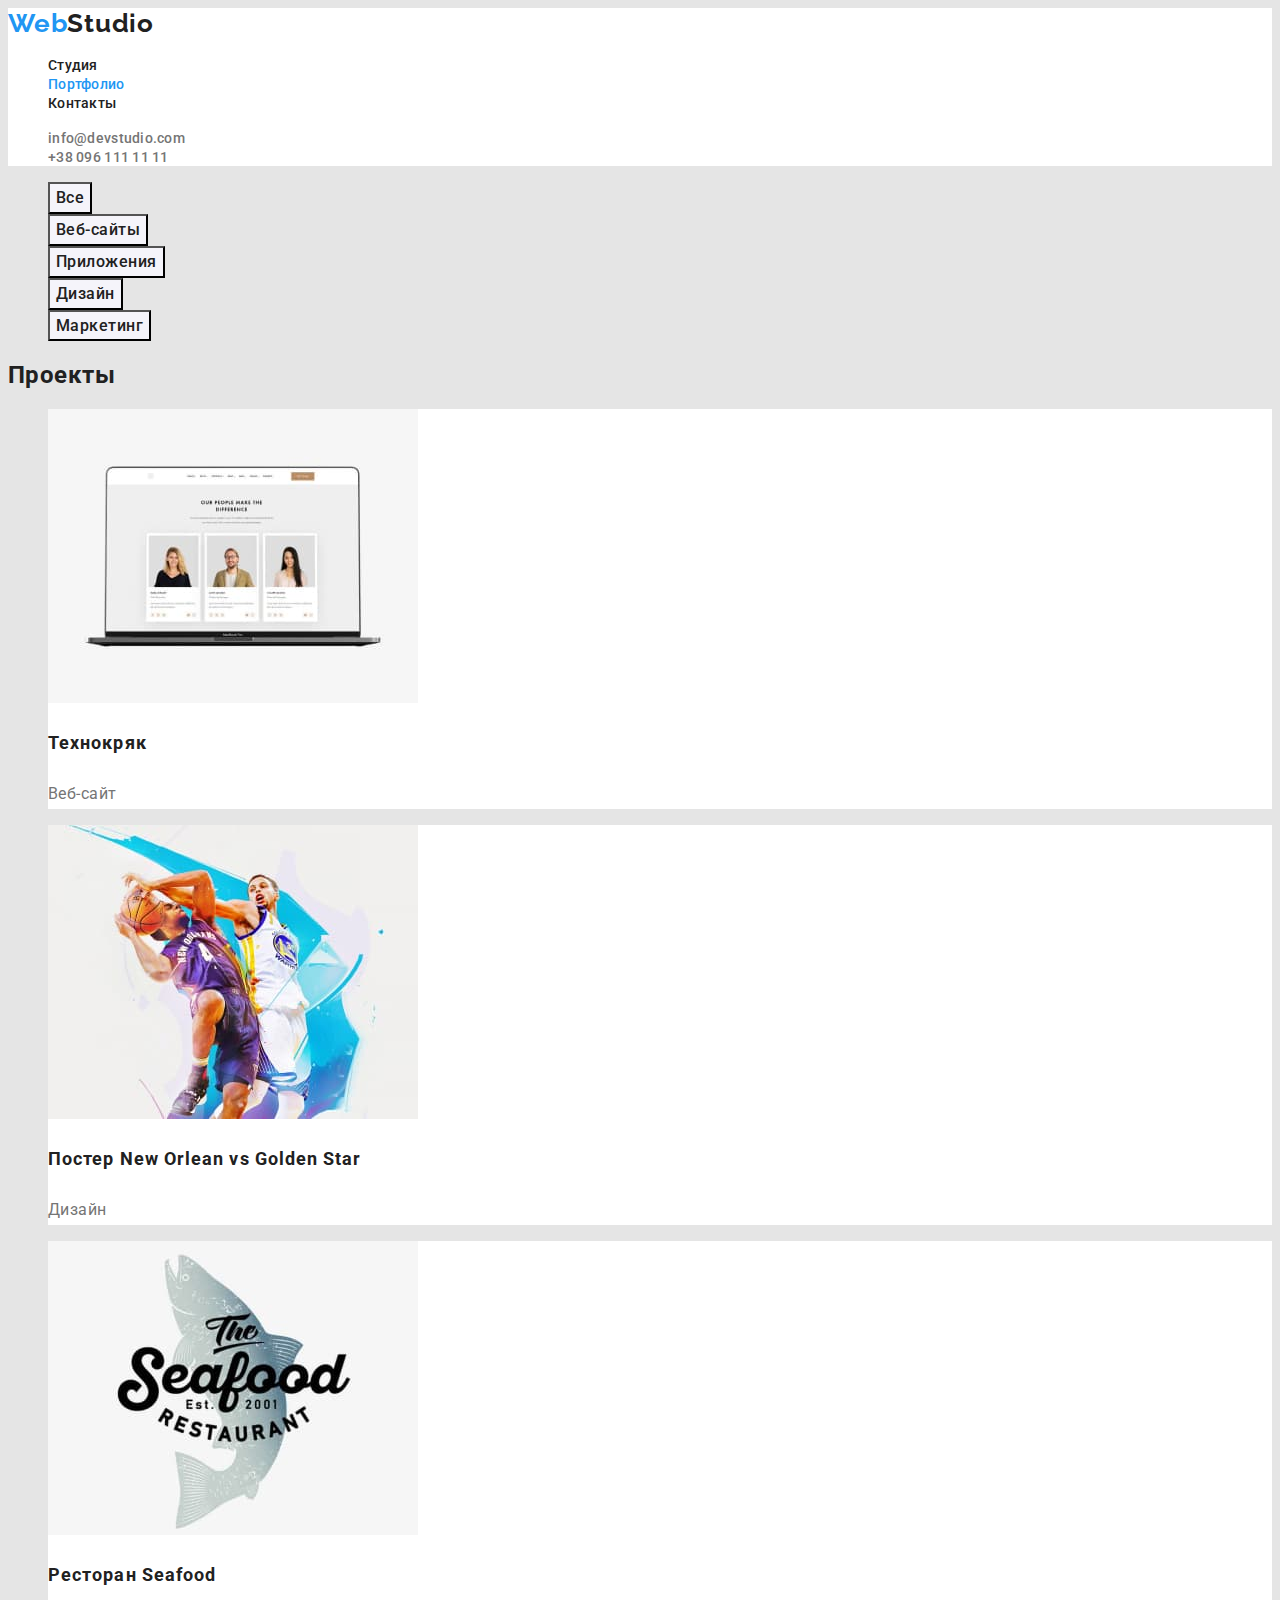
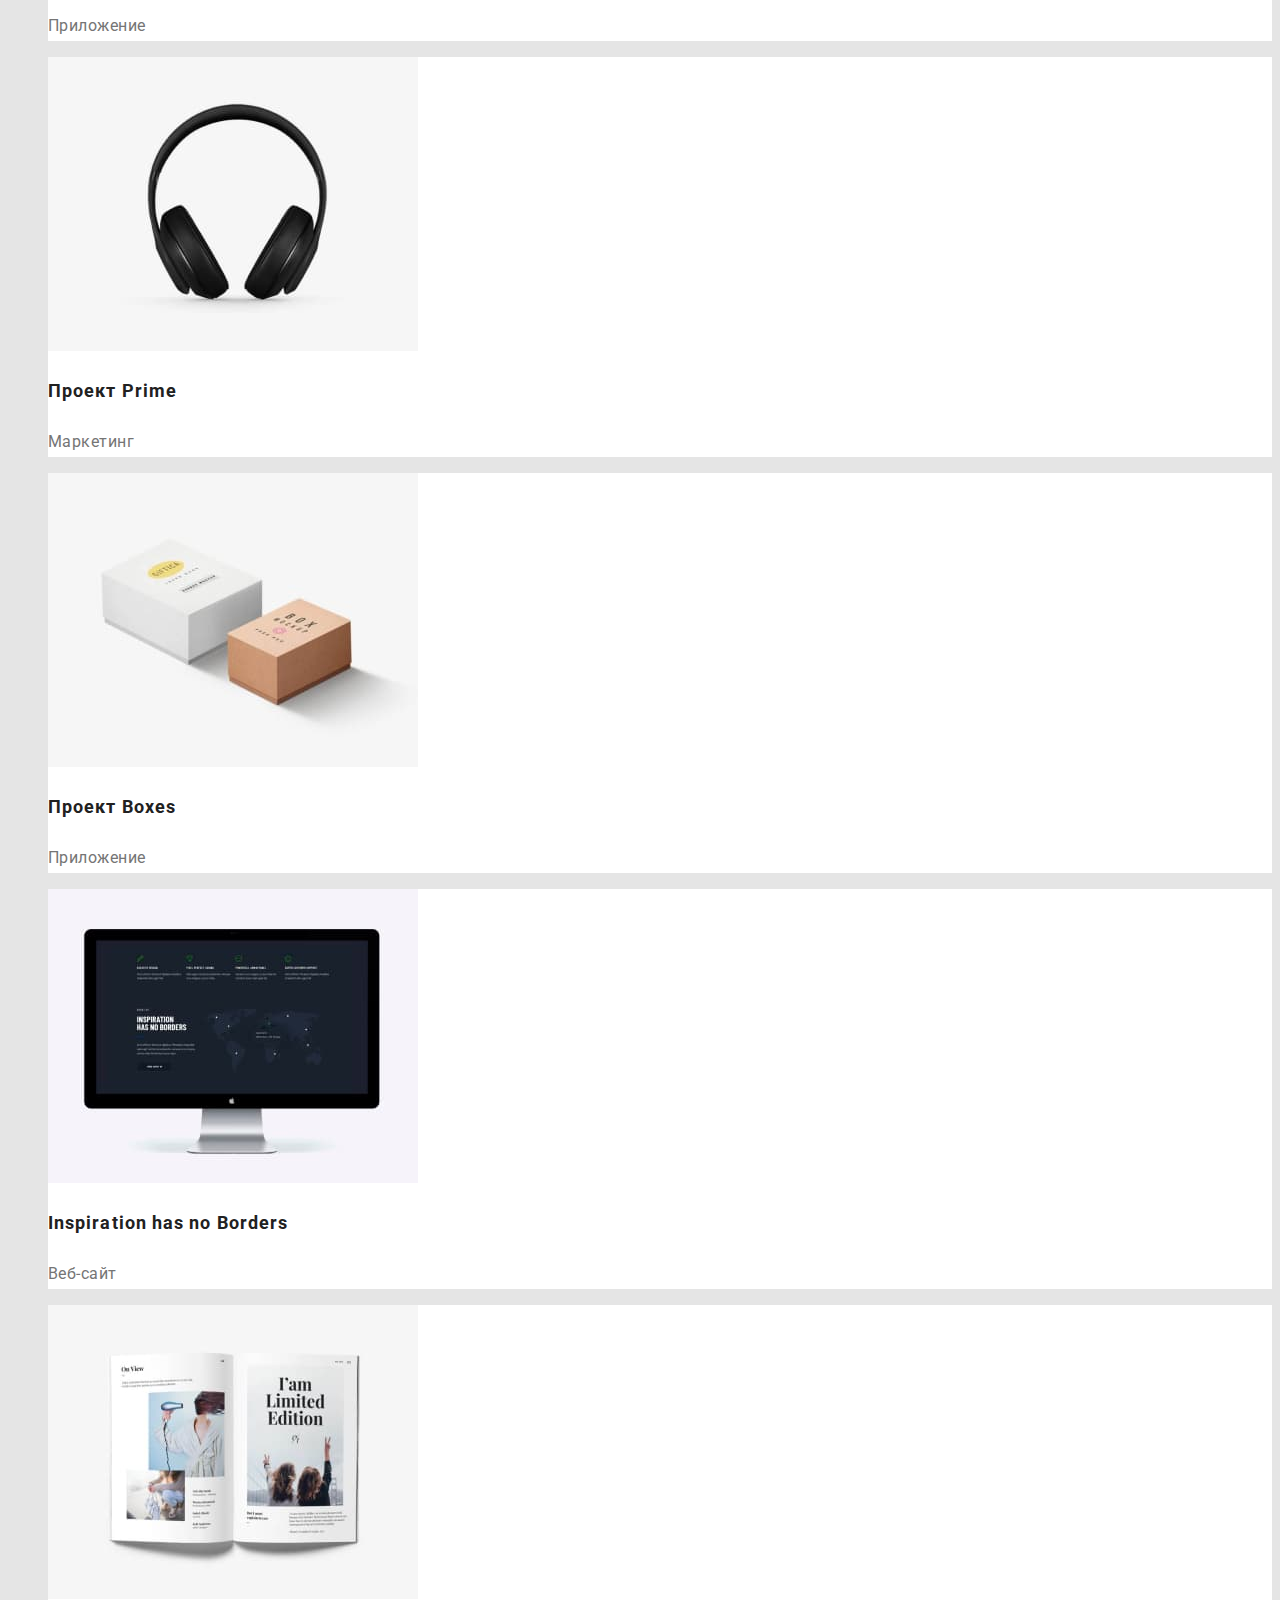
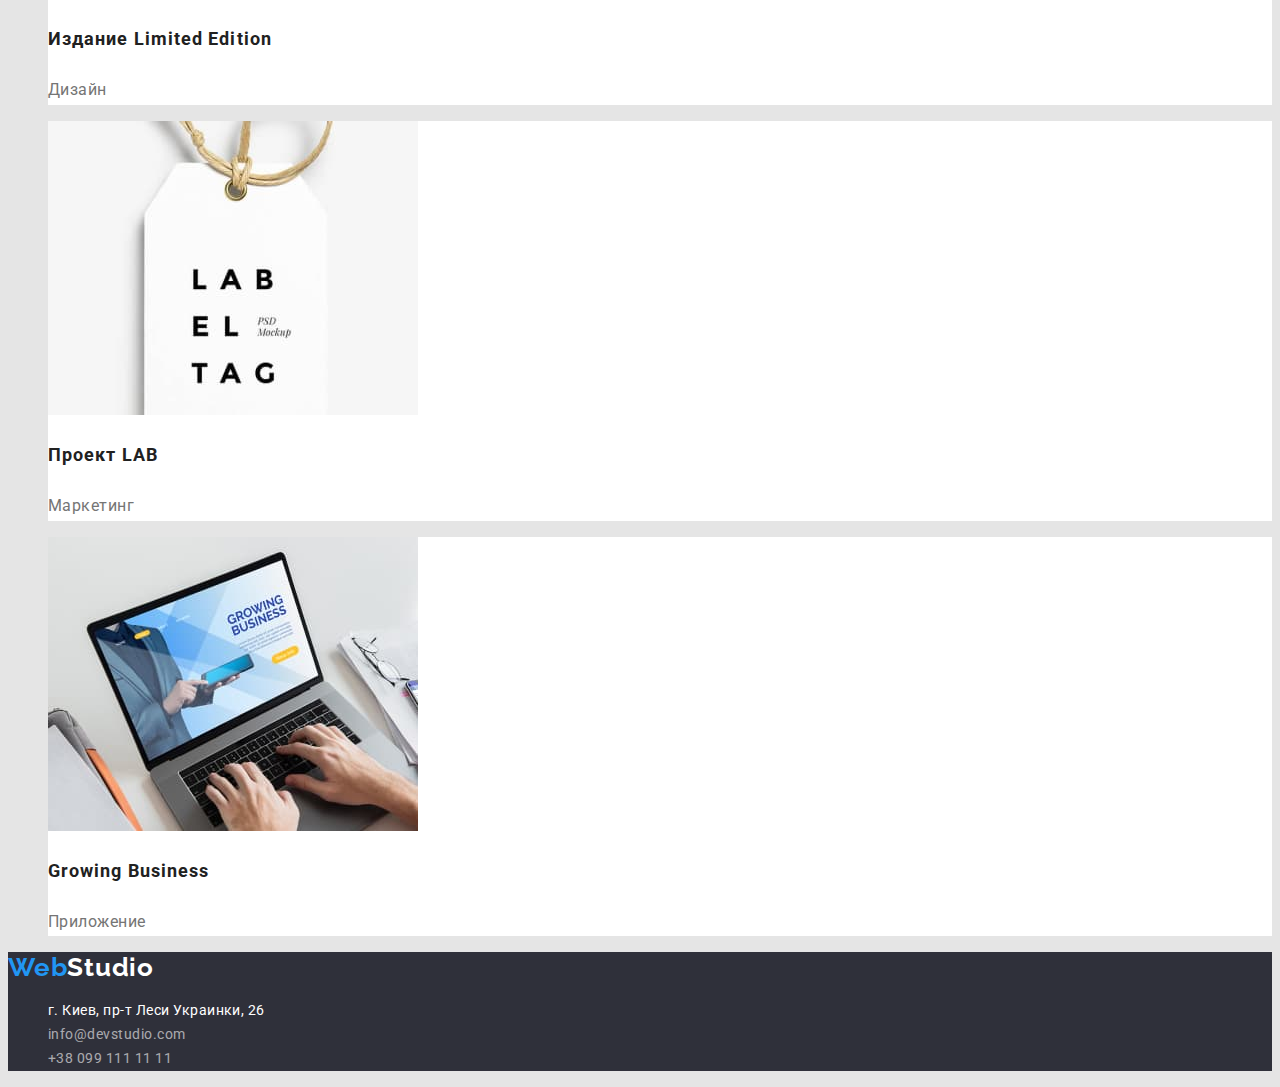
==== portfolio.html @ c879951b "Созданы новые папки и файлы дз" ====
<!DOCTYPE html>
<html lang="ru">

<head>
    <meta charset="UTF-8" />
    <meta name="viewport" content="width=device-width, initial-scale=1.0" />
    <title>Портфолио</title>
    <link rel="stylesheet" href="https://cdnjs.cloudflare.com/ajax/libs/modern-normalize/1.0.0/modern-normalize.min.css"
        integrity="sha512-ISS7cAi1PEhQ8jnbJpJZMd29NlhNj4AWYyLOSp2CE/CsHxTCu+r+t0D2yoJudVrd0/8fTVPUVDzY5Tvli75u/g=="
        crossorigin="anonymous" />
    <link 
      href="https://fonts.googleapis.com/css2?family=Raleway:wght@700&family=Roboto:wght@400;500;700;900&display=swap" 
      rel="stylesheet"
    />
    <link rel="stylesheet" href="./css/styles.css"/>
</head>

<body class="page">
    <!-- Шапка сайта -->
    <header  class="top-line">
        <nav>
            <a href="./index.html" class="logo">Web<span class="logo-top">Studio</span></a>
            <ul class="site-navi">
                <li><a href="./index.html" class="link">Студия</a></li>
                <li><a href="./portfolio.html" class="link current">Портфолио</a></li>
                <li><a href="" class="link">Контакты</a></li>
            </ul>
        </nav>
        <ul class="out-navi">
            <li><a href="mailto:info@devstudio.com" class="link">info@devstudio.com</a></li>
            <li><a href="tel:+380961111111" class="link">+38 096 111 11 11</a></li>
        </ul>
    </header>
    <main>
        <!-- Фильтры -->
        <ul>
            <li><button type="button" class="button-pf">Все</button></li>
            <li><button type="button" class="button-pf">Веб-сайты</button></li>
            <li><button type="button" class="button-pf">Приложения</button></li>
            <li><button type="button" class="button-pf">Дизайн</button></li>
            <li><button type="button" class="button-pf">Маркетинг</button></li>
        </ul>

        <!-- Проекты -->
        <section class="section-pf">
            <h2>Проекты</h2>
            <ul>
                <li>
                    <img src="./images/pf-1-1.jpg" alt="Ноутбук с портретами" width="370" height="294" />
                    <h3  class="pf-title">Технокряк</h3>
                    <p class="pf-text">
                        Веб-сайт
                    </p>
                </li>
                <li>
                    <img src="./images/pf-1-2.jpg" alt="Баскетболисты" width="370" height="294" />
                    <h3 class="pf-title">Постер New Orlean vs Golden Star</h3>
                    <p class="pf-text">
                        Дизайн
                    </p>
                </li>
                <li>
                    <img src="./images/pf-1-3.jpg" alt="Ресторан Seafood - постер" width="370" height="294" />
                    <h3  class="pf-title">Ресторан Seafood</h3>
                    <p class="pf-text">
                        Приложение
                    </p>
                </li>
                <li>
                    <img src="./images/pf-2-1.jpg" alt="Наушники" width="370" height="294" />
                    <h3  class="pf-title">Проект Prime</h3>
                    <p class="pf-text">
                        Маркетинг
                    </p>
                </li>
                <li>
                    <img src="./images/pf-2-2.jpg" alt="Две коробочки" width="370" height="294" />
                    <h3 class="pf-title">Проект Boxes</h3>
                    <p class="pf-text">
                        Приложение
                    </p>
                </li><li>
                    <img src="./images/pf-2-3.jpg" alt="Монитор с картой мира" width="370" height="294" />
                    <h3  class="pf-title">Inspiration has no Borders</h3>
                    <p class="pf-text">
                        Веб-сайт
                    </p>
                </li>
                <li>
                    <img src="./images/pf-3-1.jpg" alt="Бумажный журнал" width="370" height="294" />
                    <h3  class="pf-title">Издание Limited Edition</h3>
                    <p class="pf-text">
                        Дизайн
                    </p>
                </li>
                <li>
                    <img src="./images/pf-3-2.jpg" alt="Этикетка LAB" width="370" height="294" />
                    <h3  class="pf-title">Проект LAB</h3>
                    <p class="pf-text">
                        Маркетинг
                    </p>
                </li>
                <li>
                    <img src="./images/pf-3-3.jpg" alt="Ноутбук с растущим бизнесом" width="370" height="294" />
                    <h3 class="pf-title">Growing Business</h3>
                    <p class="pf-text">
                        Приложение
                    </p>
                </li>
            </ul>
        </section>
    </main>

    <!-- Футер -->
    <footer class="site-footer">
        <a href="./index.html" class="logo">Web<span class="logo-footer">Studio</span></a>
        <address>
            <ul class="footer-navi">
                <li>
                    <a href="https://www.google.com.ua/maps" class="goo-maps">г. Киев, пр-т Леси Украинки, 26</a>
                </li>
                <li>
                    <a href="mailto:info@devstudio.com" class="link">info@devstudio.com</a>
                </li>
                <li>
                    <a href="tel:+380991111111" class="link">+38 099 111 11 11</a>
                </li>
            </ul>
        </address>
    </footer>
</body>

</html>
---- css/styles.css ----
:root {
  --white-basis: #ffffff;
  --accent-brand: #2196f3;
  --black-title: #212121;
  --black-text: #757575;
  --darck-bg: #2f303a;
  --light-first-bg: #e5e5e5; /*цвет main-а */
  --light-second-bg: #f5f4fa; /*наша команда*/
  --white-opacity: rgba(255, 255, 255, 0.6);
}
.page {
  color: var(--black-text);
  font-family: Roboto, sans-serif;
  letter-spacing: 0.03em;
  background-color: var(--light-first-bg);
}
ul {
  list-style: none;
}
a {
  text-decoration: none;
}
h1,
h2,
h3,
h4,
h5,
h6 {
  color: var(--black-title);
  font-family: Roboto, sans-serif;
}

.top-line {
  background-color: var(--white-basis);
}

.logo {
  color: var(--accent-brand);
  font-family: Raleway;
  font-weight: 700;
  font-size: 26px;
  line-height: 1.19;
  letter-spacing: 0.03em;
}
.logo-top {
  color: var(--black-title);
}
.logo-footer {
  color: var(--white-basis);
}

.site-navi .link {
  color: var(--black-title);
  font-weight: 500;
  font-size: 14px;
  line-height: 1.14;
  letter-spacing: 0.02em;
}
.site-navi .link:hover,
.site-navi .link:focus {
  color: var(--accent-brand);
}
.out-navi .link {
  color: var(--black-text);
  font-weight: 500;
  font-size: 14px;
  line-height: 1.14;
  letter-spacing: 0.02em;
}
.out-navi .link:hover,
.out-navi .link:focus {
  color: var(--accent-brand);
}
.link.current {
  color: var(--accent-brand);
}

.hero {
  background-color: var(--darck-bg);
}
.hero-title {
  color: var(--white-basis);
  font-weight: 900;
  font-size: 44px;
  line-height: 1.36;
  text-align: center;
  letter-spacing: 0.06em;
  text-transform: uppercase;
}
/* button для главной */
.button-hero {
  color: var(--white-basis);
  font-family: Roboto;
  font-weight: 700;
  font-size: 16px;
  line-height: 1.87;
  display: flex;
  align-items: center;
  text-align: center;
  letter-spacing: 0.06em;
  background-color: var(--darck-bg);
}
.button-hero:hover,
.button-hero:focus {
  background-color: var(--accent-brand);
  cursor: pointer;
}

.section-feature-title {
  font-weight: 700;
  font-size: 14px;
  line-height: 1.14;
  text-transform: uppercase;
}
.section-feature-text {
  font-size: 14px;
  line-height: 1.71;
}

.section-work-title,
.section-team-title {
  font-weight: 700;
  font-size: 36px;
  line-height: 1.16;
  text-align: center;
}

.section-team {
  background-color: var(--light-second-bg);
}
.team-title {
  font-weight: 500;
  font-size: 16px;
  line-height: 1.19;
  text-align: center;
}
.section-team-text {
  font-size: 16px;
  line-height: 19px;
  text-align: center;
}

/* button для портфолио-фильтра */
.button-pf {
  color: var(--black-title);
  font-family: Roboto;
  font-weight: 500;
  font-size: 16px;
  line-height: 1.62;
  text-align: center;
  letter-spacing: 0.03em;
  background-color: var(--light-second-bg);
}
.button-pf:hover,
.button-pf:focus {
  color: var(--white-basis);
  background-color: var(--accent-brand);
  cursor: pointer;
}

.section-pf li {
  background-color: var(--white-basis);
}
.pf-title {
  font-weight: 700;
  font-size: 18px;
  line-height: 2;
  letter-spacing: 0.06em;
}
.pf-text {
  font-size: 16px;
  line-height: 1.87;
}

/* футер */
.site-footer {
  background-color: var(--darck-bg);
}
.footer-navi .goo-maps {
  color: var(--white-basis);
  font-style: normal;
  font-size: 14px;
  line-height: 1.7;
}
.footer-navi .goo-maps:hover,
.footer-navi .goo-maps:focus {
  color: var(--accent-brand);
}
.footer-navi .link {
  color: var(--white-opacity);
  font-style: normal;
  font-size: 14px;
  line-height: 1.71;
}
.footer-navi .link:hover,
.footer-navi .link:focus {
  color: var(--accent-brand);
}
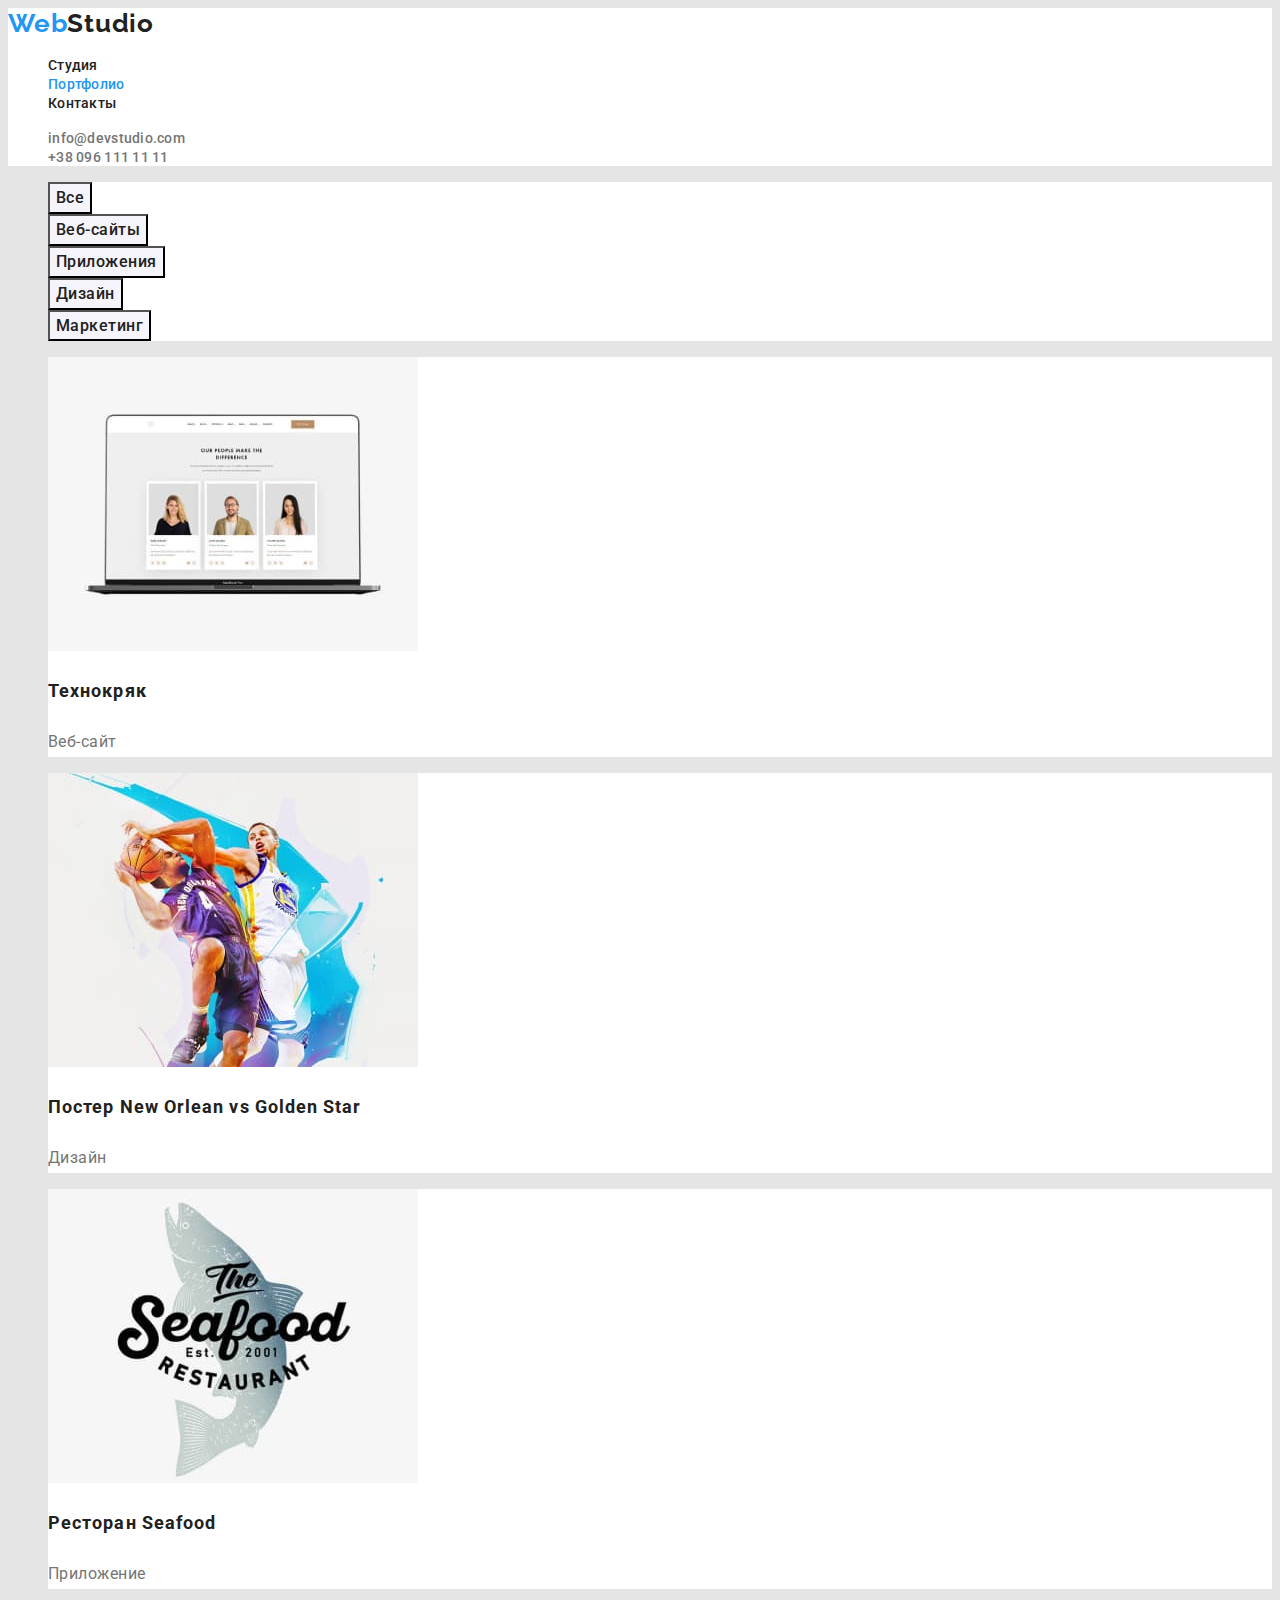
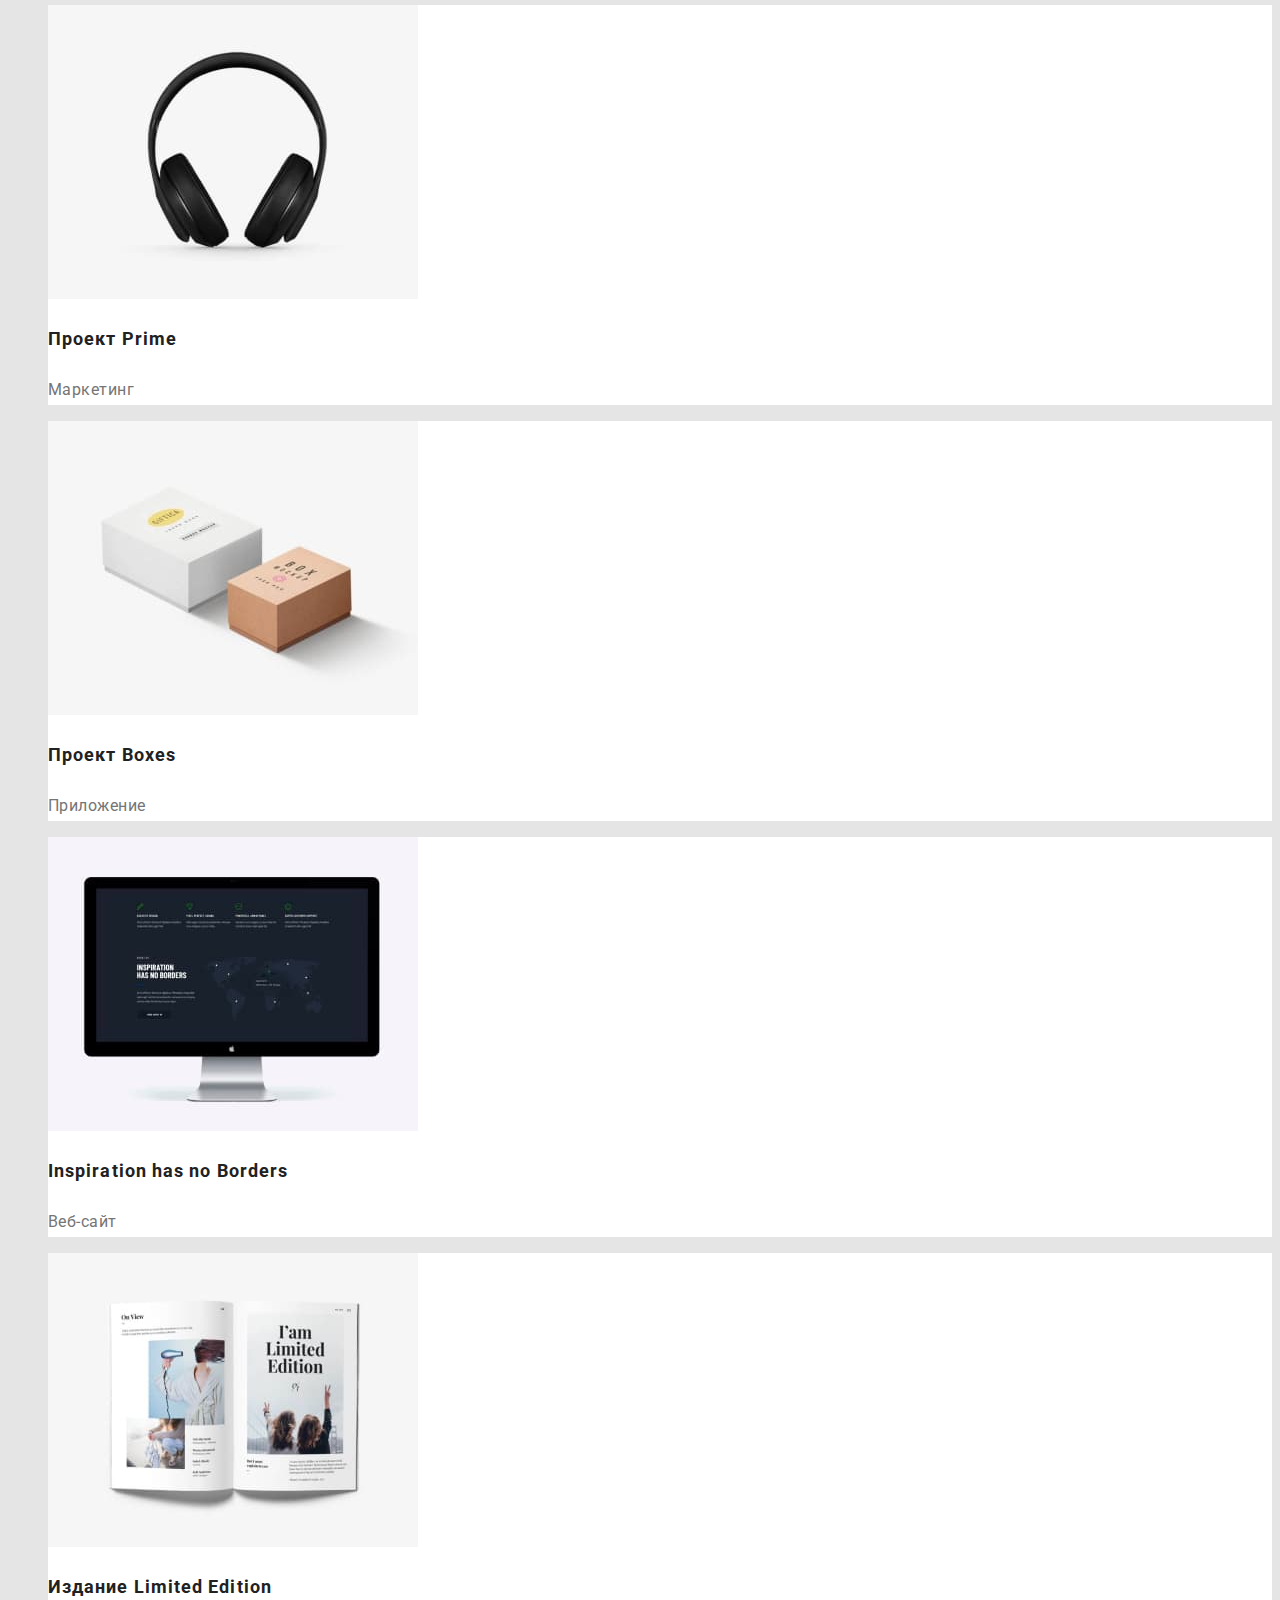
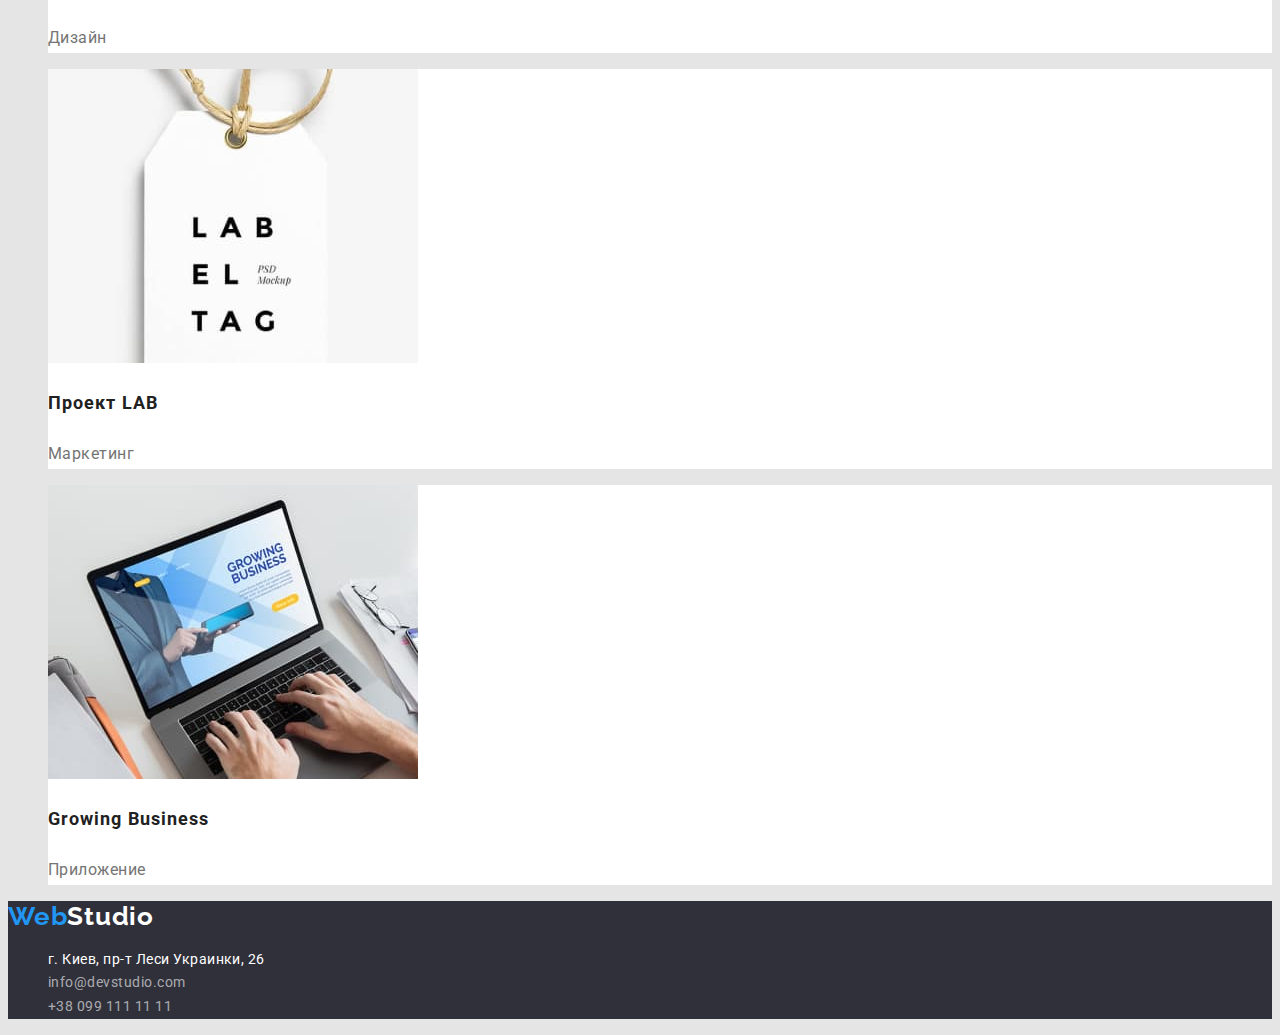
==== commit 8ffce58d: "И портфолио списки собраны в одну секцию" ====
--- a/portfolio.html
+++ b/portfolio.html
@@ -8,16 +8,15 @@
     <link rel="stylesheet" href="https://cdnjs.cloudflare.com/ajax/libs/modern-normalize/1.0.0/modern-normalize.min.css"
         integrity="sha512-ISS7cAi1PEhQ8jnbJpJZMd29NlhNj4AWYyLOSp2CE/CsHxTCu+r+t0D2yoJudVrd0/8fTVPUVDzY5Tvli75u/g=="
         crossorigin="anonymous" />
-    <link 
-      href="https://fonts.googleapis.com/css2?family=Raleway:wght@700&family=Roboto:wght@400;500;700;900&display=swap" 
-      rel="stylesheet"
-    />
-    <link rel="stylesheet" href="./css/styles.css"/>
+    <link
+        href="https://fonts.googleapis.com/css2?family=Raleway:wght@700&family=Roboto:wght@400;500;700;900&display=swap"
+        rel="stylesheet" />
+    <link rel="stylesheet" href="./css/styles.css" />
 </head>
 
 <body class="page">
     <!-- Шапка сайта -->
-    <header  class="top-line">
+    <header class="top-line">
         <nav>
             <a href="./index.html" class="logo">Web<span class="logo-top">Studio</span></a>
             <ul class="site-navi">
@@ -32,22 +31,20 @@
         </ul>
     </header>
     <main>
-        <!-- Фильтры -->
-        <ul>
-            <li><button type="button" class="button-pf">Все</button></li>
-            <li><button type="button" class="button-pf">Веб-сайты</button></li>
-            <li><button type="button" class="button-pf">Приложения</button></li>
-            <li><button type="button" class="button-pf">Дизайн</button></li>
-            <li><button type="button" class="button-pf">Маркетинг</button></li>
-        </ul>
-
-        <!-- Проекты -->
         <section class="section-pf">
-            <h2>Проекты</h2>
+            <!-- Фильтры -->
+            <ul>
+                <li><button type="button" class="button-pf">Все</button></li>
+                <li><button type="button" class="button-pf">Веб-сайты</button></li>
+                <li><button type="button" class="button-pf">Приложения</button></li>
+                <li><button type="button" class="button-pf">Дизайн</button></li>
+                <li><button type="button" class="button-pf">Маркетинг</button></li>
+            </ul>
+            <!-- Проекты -->
             <ul>
                 <li>
                     <img src="./images/pf-1-1.jpg" alt="Ноутбук с портретами" width="370" height="294" />
-                    <h3  class="pf-title">Технокряк</h3>
+                    <h3 class="pf-title">Технокряк</h3>
                     <p class="pf-text">
                         Веб-сайт
                     </p>
@@ -61,14 +58,14 @@
                 </li>
                 <li>
                     <img src="./images/pf-1-3.jpg" alt="Ресторан Seafood - постер" width="370" height="294" />
-                    <h3  class="pf-title">Ресторан Seafood</h3>
+                    <h3 class="pf-title">Ресторан Seafood</h3>
                     <p class="pf-text">
                         Приложение
                     </p>
                 </li>
                 <li>
                     <img src="./images/pf-2-1.jpg" alt="Наушники" width="370" height="294" />
-                    <h3  class="pf-title">Проект Prime</h3>
+                    <h3 class="pf-title">Проект Prime</h3>
                     <p class="pf-text">
                         Маркетинг
                     </p>
@@ -79,23 +76,24 @@
                     <p class="pf-text">
                         Приложение
                     </p>
-                </li><li>
+                </li>
+                <li>
                     <img src="./images/pf-2-3.jpg" alt="Монитор с картой мира" width="370" height="294" />
-                    <h3  class="pf-title">Inspiration has no Borders</h3>
+                    <h3 class="pf-title">Inspiration has no Borders</h3>
                     <p class="pf-text">
                         Веб-сайт
                     </p>
                 </li>
                 <li>
                     <img src="./images/pf-3-1.jpg" alt="Бумажный журнал" width="370" height="294" />
-                    <h3  class="pf-title">Издание Limited Edition</h3>
+                    <h3 class="pf-title">Издание Limited Edition</h3>
                     <p class="pf-text">
                         Дизайн
                     </p>
                 </li>
                 <li>
                     <img src="./images/pf-3-2.jpg" alt="Этикетка LAB" width="370" height="294" />
-                    <h3  class="pf-title">Проект LAB</h3>
+                    <h3 class="pf-title">Проект LAB</h3>
                     <p class="pf-text">
                         Маркетинг
                     </p>
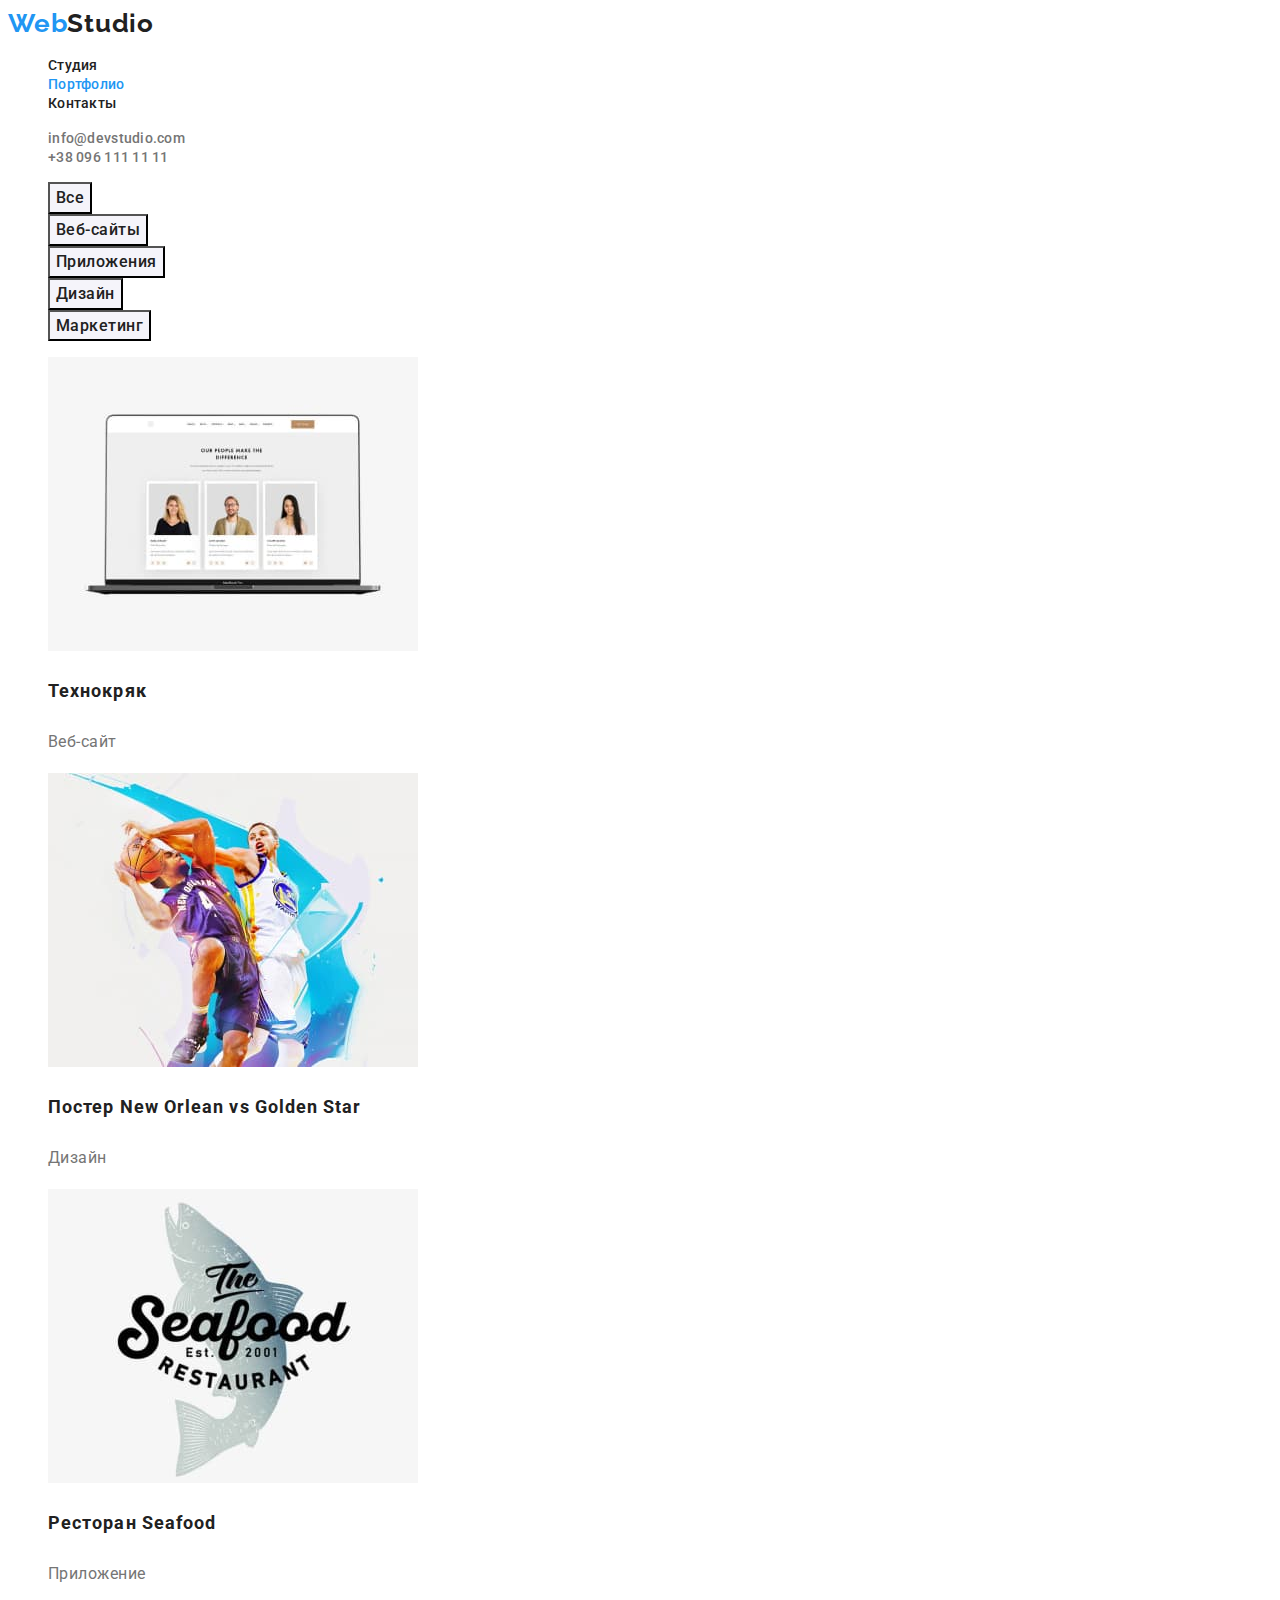
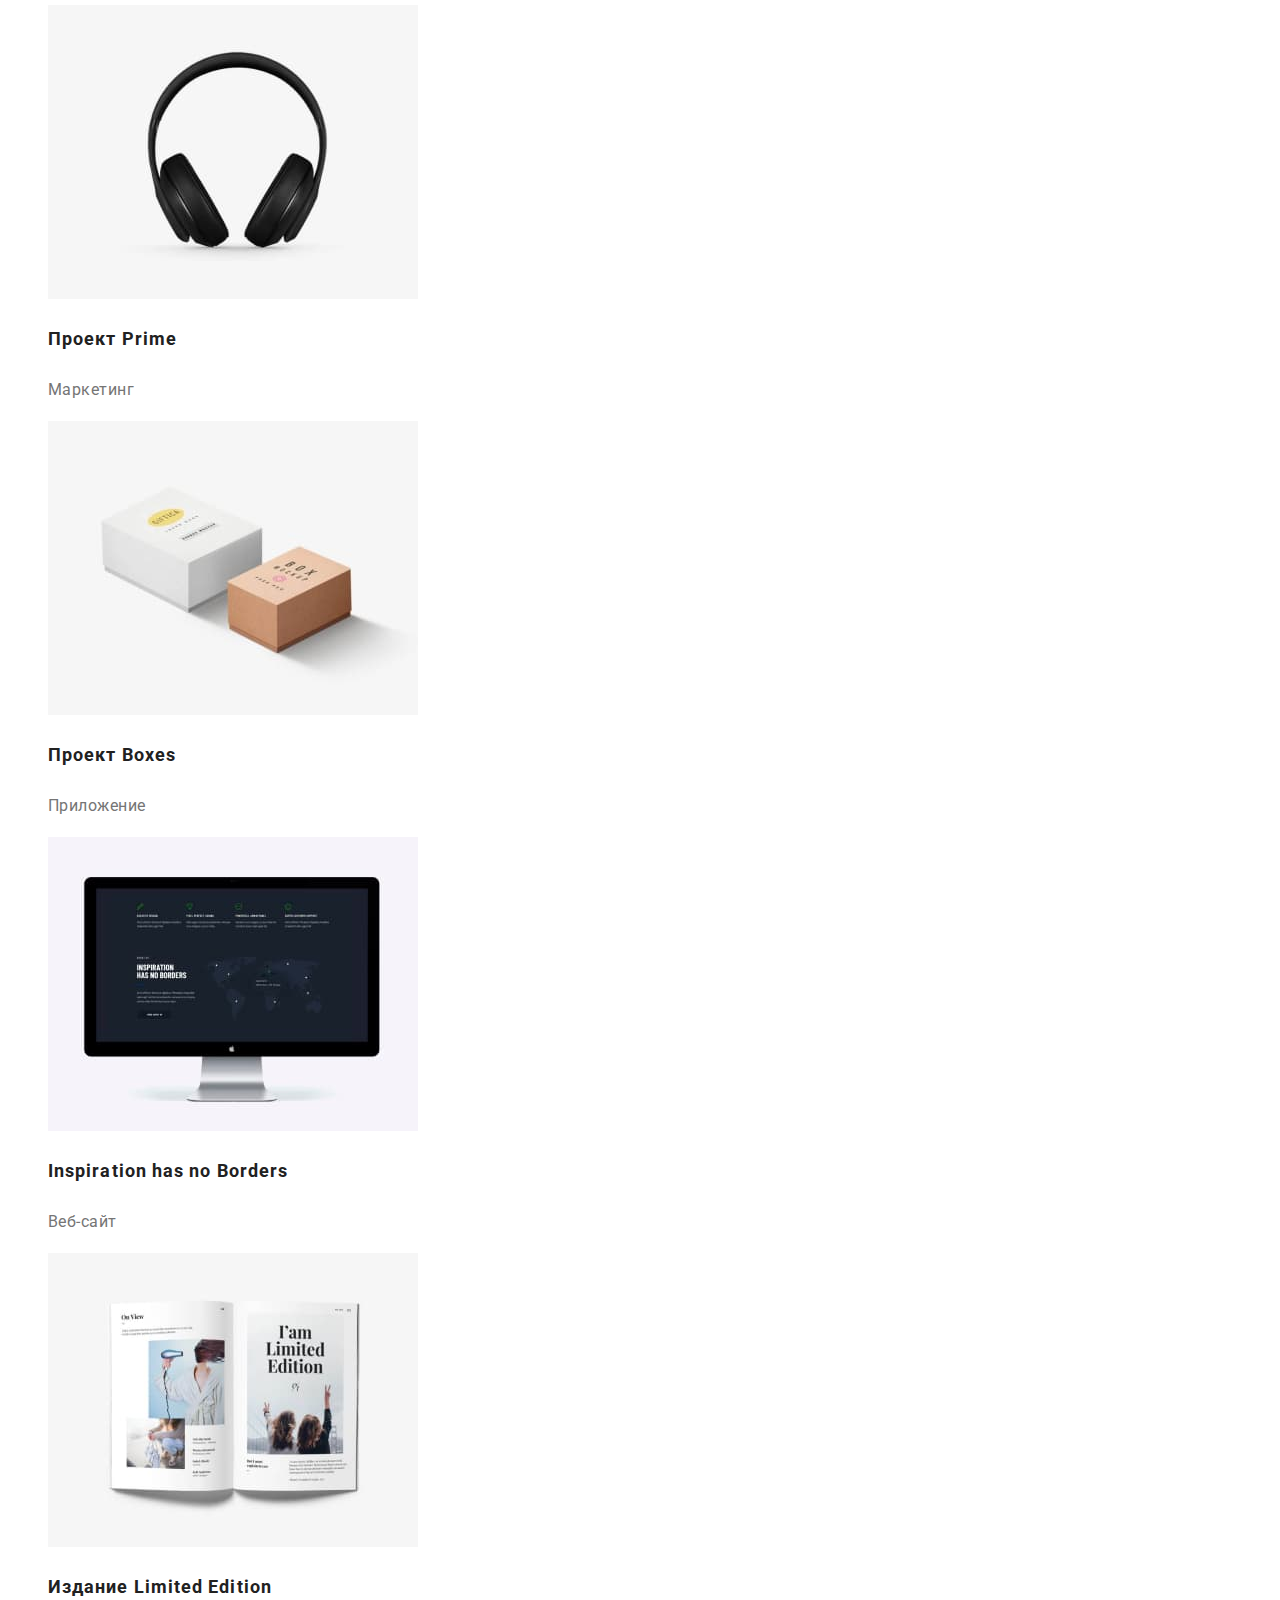
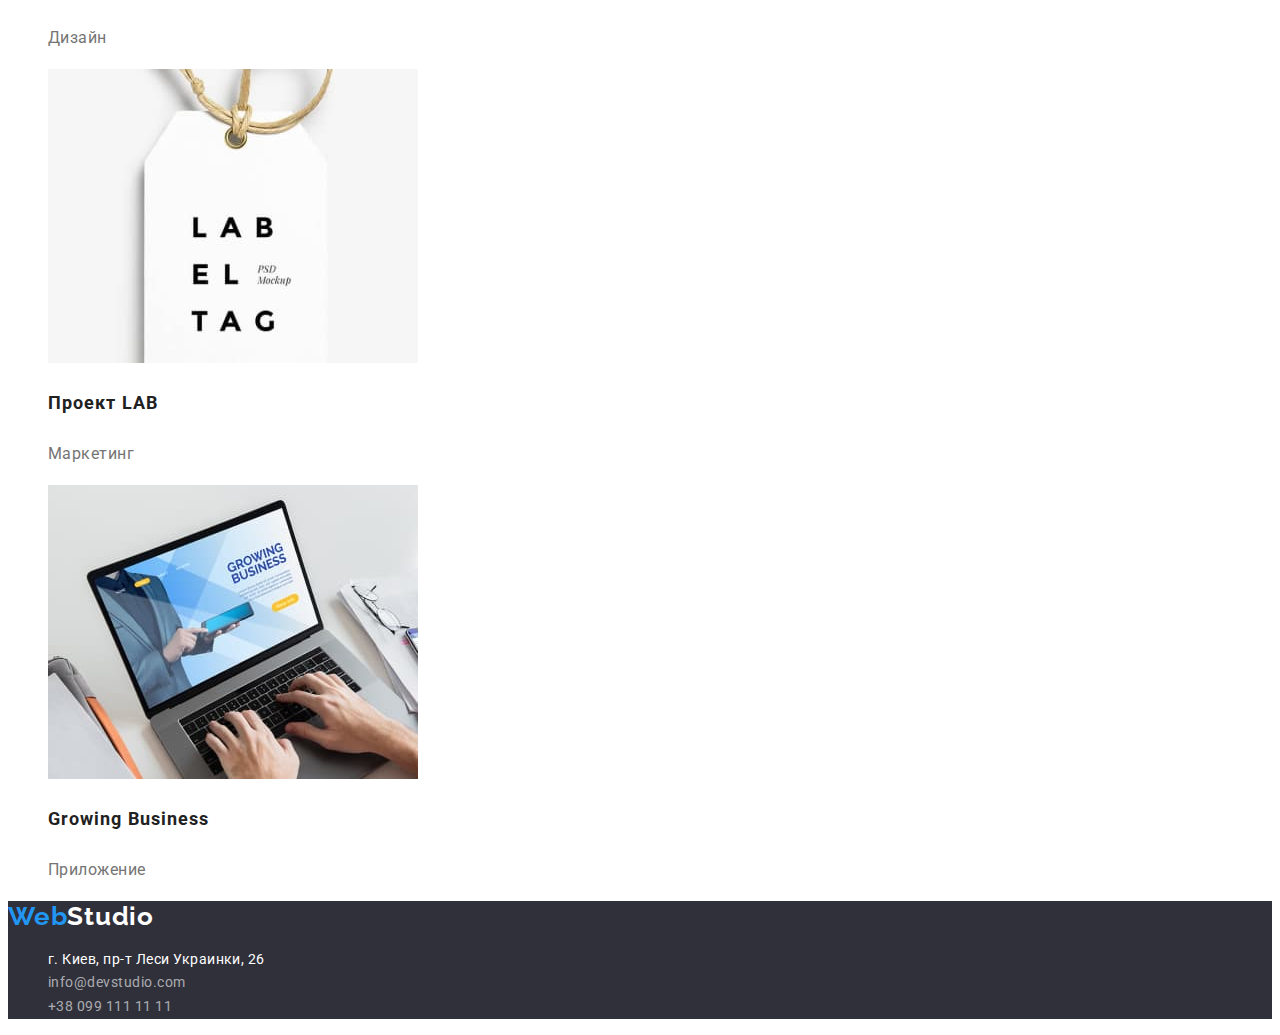
==== commit 4a532c63: "Добавлены атрибуты rel и target для безопасности и удобства (ссылке, ведущей на внешний ресурс)" ====
--- a/portfolio.html
+++ b/portfolio.html
@@ -32,6 +32,7 @@
     </header>
     <main>
         <section class="section-pf">
+            <h2 class="visually-hidden">Портфолио</h2>
             <!-- Фильтры -->
             <ul>
                 <li><button type="button" class="button-pf">Все</button></li>
@@ -115,7 +116,7 @@
         <address>
             <ul class="footer-navi">
                 <li>
-                    <a href="https://www.google.com.ua/maps" class="goo-maps">г. Киев, пр-т Леси Украинки, 26</a>
+                    <a href="https://www.google.com.ua/maps/place/%D0%9A%D0%B8%D0%B5%D0%B2,+02000/@50.4021368,30.2525048,10z/data=!3m1!4b1!4m5!3m4!1s0x40d4cf4ee15a4505:0x764931d2170146fe!8m2!3d50.4501!4d30.5234" rel="noopener noreferrer" target="_blank" class="goo-maps">г. Киев, пр-т Леси Украинки, 26</a>
                 </li>
                 <li>
                     <a href="mailto:info@devstudio.com" class="link">info@devstudio.com</a>
--- a/css/styles.css
+++ b/css/styles.css
@@ -12,7 +12,6 @@
   color: var(--black-text);
   font-family: Roboto, sans-serif;
   letter-spacing: 0.03em;
-  background-color: var(--light-first-bg);
 }
 ul {
   list-style: none;
@@ -29,9 +28,15 @@
   color: var(--black-title);
   font-family: Roboto, sans-serif;
 }
-
-.top-line {
-  background-color: var(--white-basis);
+.visually-hidden {
+  position: absolute !important;
+  clip: rect(1px 1px 1px 1px);
+  clip: rect(1px, 1px, 1px, 1px);
+  padding: 0 !important;
+  border: 0 !important;
+  height: 1px !important;
+  width: 1px !important;
+  overflow: hidden;
 }
 
 .logo {
@@ -56,8 +61,13 @@
   line-height: 1.14;
   letter-spacing: 0.02em;
 }
+.link.current,
 .site-navi .link:hover,
-.site-navi .link:focus {
+.site-navi .link:focus,
+.out-navi .link:hover,
+.out-navi .link:focus,
+.footer-navi .link:hover,
+.footer-navi .link:focus {
   color: var(--accent-brand);
 }
 .out-navi .link {
@@ -67,14 +77,6 @@
   line-height: 1.14;
   letter-spacing: 0.02em;
 }
-.out-navi .link:hover,
-.out-navi .link:focus {
-  color: var(--accent-brand);
-}
-.link.current {
-  color: var(--accent-brand);
-}
-
 .hero {
   background-color: var(--darck-bg);
 }
@@ -98,11 +100,10 @@
   align-items: center;
   text-align: center;
   letter-spacing: 0.06em;
-  background-color: var(--darck-bg);
+  background-color: var(--accent-brand);
 }
 .button-hero:hover,
 .button-hero:focus {
-  background-color: var(--accent-brand);
   cursor: pointer;
 }
 
@@ -128,6 +129,9 @@
 .section-team {
   background-color: var(--light-second-bg);
 }
+.team-cell {
+  background-color: var(--white-basis);
+}
 .team-title {
   font-weight: 500;
   font-size: 16px;
@@ -137,7 +141,6 @@
 .section-team-text {
   font-size: 16px;
   line-height: 19px;
-  text-align: center;
 }
 
 /* button для портфолио-фильтра */
@@ -192,7 +195,3 @@
   font-size: 14px;
   line-height: 1.71;
 }
-.footer-navi .link:hover,
-.footer-navi .link:focus {
-  color: var(--accent-brand);
-}
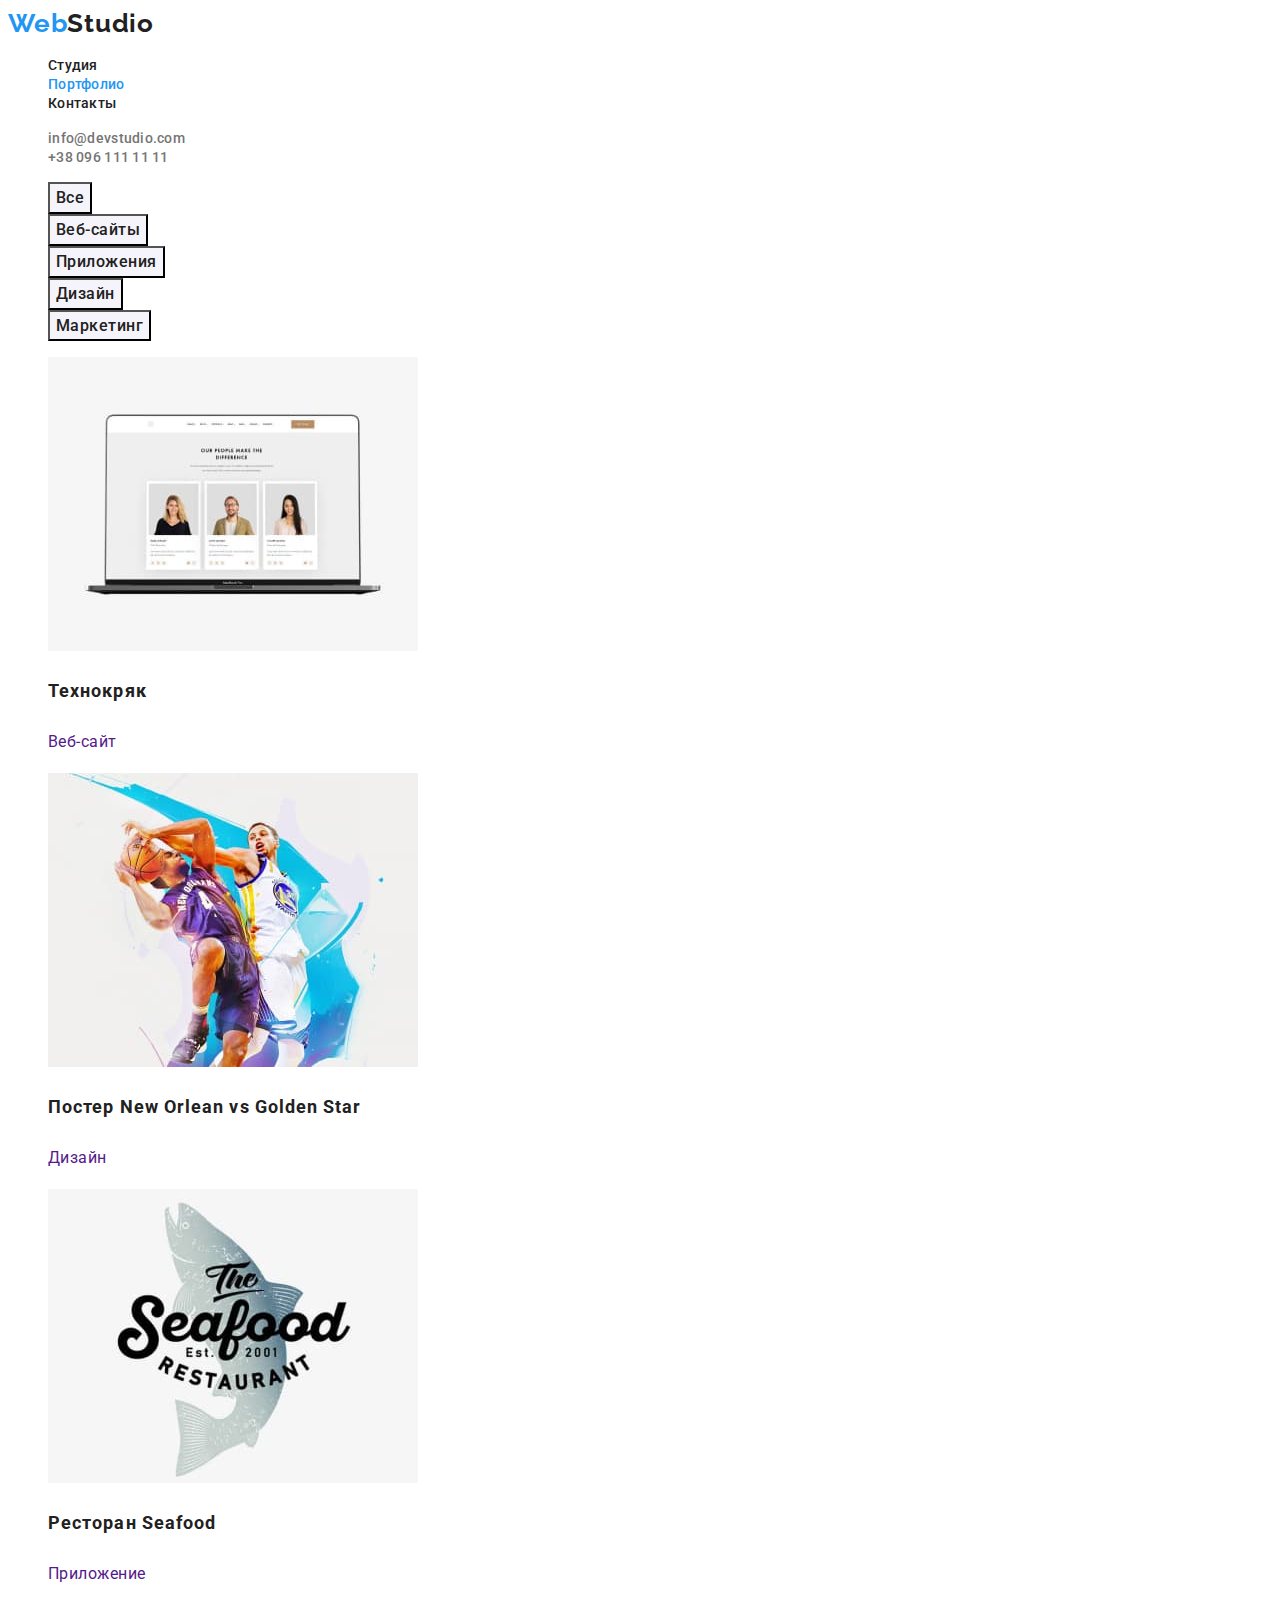
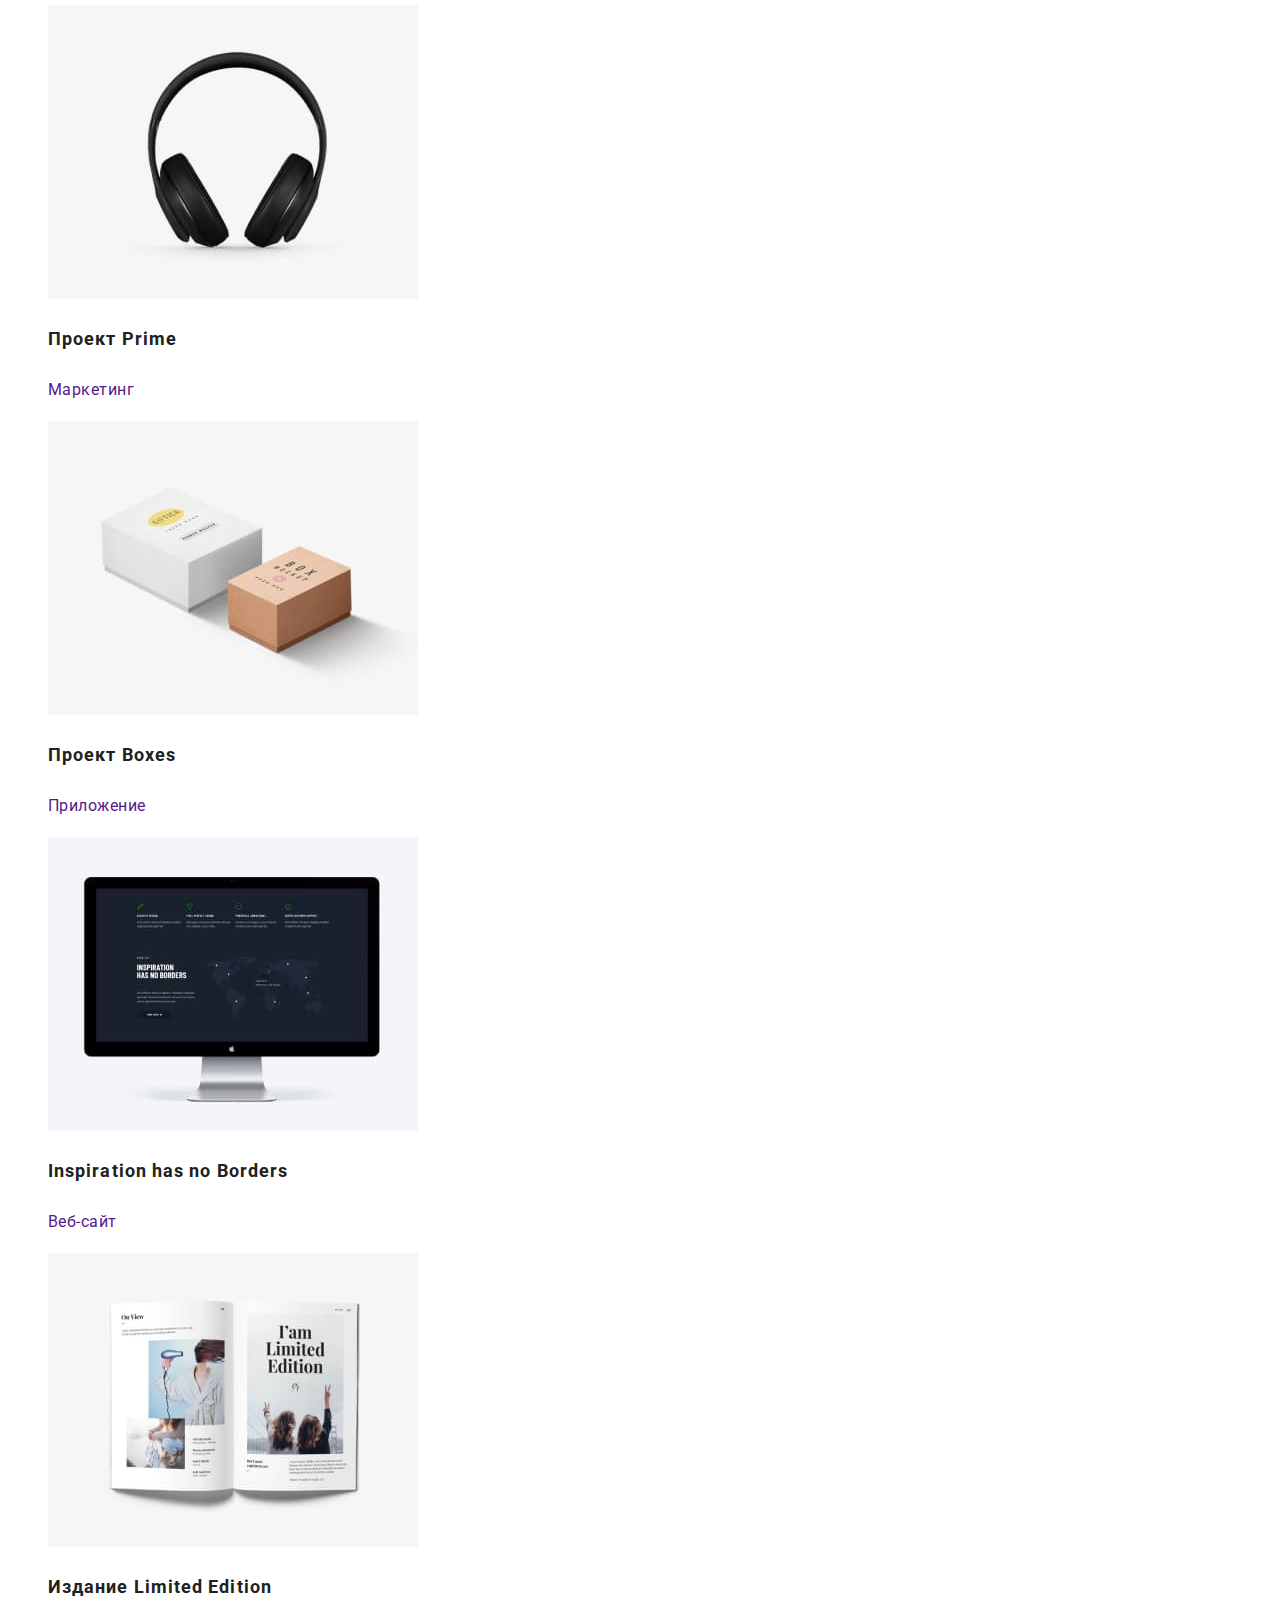
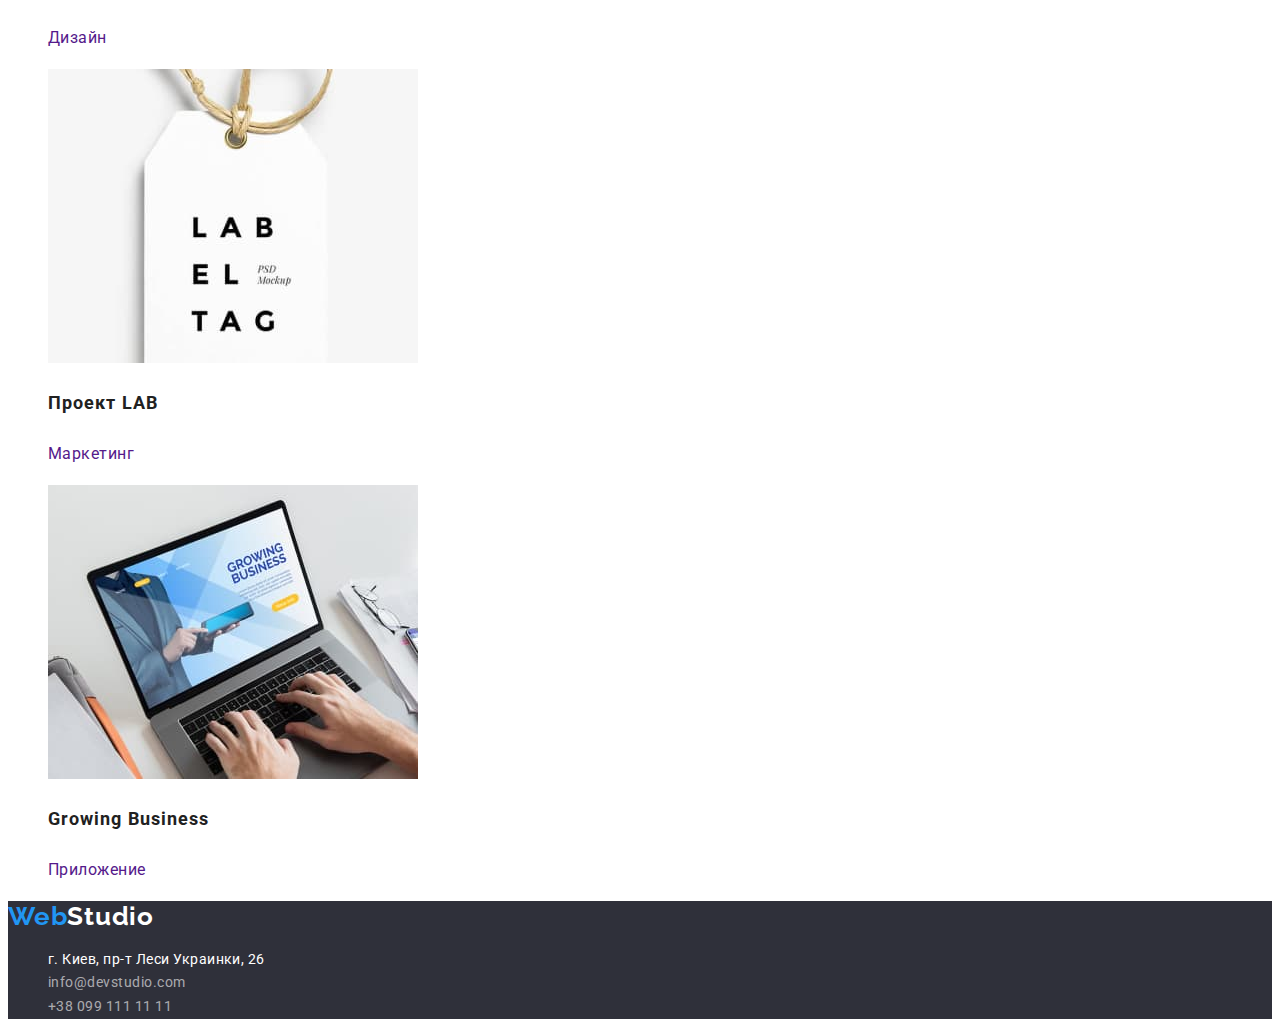
==== commit f4f70e04: "Ячейки второго списка порфолио обернуты в ссылки" ====
--- a/portfolio.html
+++ b/portfolio.html
@@ -44,67 +44,67 @@
             <!-- Проекты -->
             <ul>
                 <li>
-                    <img src="./images/pf-1-1.jpg" alt="Ноутбук с портретами" width="370" height="294" />
-                    <h3 class="pf-title">Технокряк</h3>
-                    <p class="pf-text">
-                        Веб-сайт
-                    </p>
+                    <a href="">
+                        <img src="./images/pf-1-1.jpg" alt="Ноутбук с портретами" width="370" height="294" />
+                        <h3 class="pf-title">Технокряк</h3>
+                        <p class="pf-text">Веб-сайт</p>
+                    </a>                    
                 </li>
                 <li>
-                    <img src="./images/pf-1-2.jpg" alt="Баскетболисты" width="370" height="294" />
-                    <h3 class="pf-title">Постер New Orlean vs Golden Star</h3>
-                    <p class="pf-text">
-                        Дизайн
-                    </p>
+                    <a href="">
+                        <img src="./images/pf-1-2.jpg" alt="Баскетболисты" width="370" height="294" />
+                        <h3 class="pf-title">Постер New Orlean vs Golden Star</h3>
+                        <p class="pf-text"> Дизайн</p>
+                    </a>
                 </li>
                 <li>
-                    <img src="./images/pf-1-3.jpg" alt="Ресторан Seafood - постер" width="370" height="294" />
-                    <h3 class="pf-title">Ресторан Seafood</h3>
-                    <p class="pf-text">
-                        Приложение
-                    </p>
+                    <a href="">
+                        <img src="./images/pf-1-3.jpg" alt="Ресторан Seafood - постер" width="370" height="294" />
+                        <h3 class="pf-title">Ресторан Seafood</h3>
+                        <p class="pf-text">Приложение</p>
+                    </a>
                 </li>
                 <li>
-                    <img src="./images/pf-2-1.jpg" alt="Наушники" width="370" height="294" />
-                    <h3 class="pf-title">Проект Prime</h3>
-                    <p class="pf-text">
-                        Маркетинг
-                    </p>
+                    <a href="">
+                        <img src="./images/pf-2-1.jpg" alt="Наушники" width="370" height="294" />
+                        <h3 class="pf-title">Проект Prime</h3>
+                        <p class="pf-text">Маркетинг</p>
+                    </a>                    
                 </li>
                 <li>
-                    <img src="./images/pf-2-2.jpg" alt="Две коробочки" width="370" height="294" />
-                    <h3 class="pf-title">Проект Boxes</h3>
-                    <p class="pf-text">
-                        Приложение
-                    </p>
+                    <a href="">
+                        <img src="./images/pf-2-2.jpg" alt="Две коробочки" width="370" height="294" />
+                        <h3 class="pf-title">Проект Boxes</h3>
+                        <p class="pf-text">Приложение</p>
+                    </a>                   
                 </li>
                 <li>
-                    <img src="./images/pf-2-3.jpg" alt="Монитор с картой мира" width="370" height="294" />
-                    <h3 class="pf-title">Inspiration has no Borders</h3>
-                    <p class="pf-text">
-                        Веб-сайт
-                    </p>
+                    <a href="">
+                        <img src="./images/pf-2-3.jpg" alt="Монитор с картой мира" width="370" height="294" />
+                        <h3 class="pf-title">Inspiration has no Borders</h3>
+                        <p class="pf-text">Веб-сайт</p>
+                    </a>    
                 </li>
                 <li>
-                    <img src="./images/pf-3-1.jpg" alt="Бумажный журнал" width="370" height="294" />
-                    <h3 class="pf-title">Издание Limited Edition</h3>
-                    <p class="pf-text">
-                        Дизайн
-                    </p>
+                    <a href="">
+                        <img src="./images/pf-3-1.jpg" alt="Бумажный журнал" width="370" height="294" />
+                        <h3 class="pf-title">Издание Limited Edition</h3>
+                        <p class="pf-text">Дизайн</p>
+                    </a>                    
                 </li>
                 <li>
-                    <img src="./images/pf-3-2.jpg" alt="Этикетка LAB" width="370" height="294" />
-                    <h3 class="pf-title">Проект LAB</h3>
-                    <p class="pf-text">
-                        Маркетинг
-                    </p>
+                    <a href="">
+                        <img src="./images/pf-3-2.jpg" alt="Этикетка LAB" width="370" height="294" />
+                        <h3 class="pf-title">Проект LAB</h3>
+                        <p class="pf-text">Маркетинг</p>
+                    </a>                    
                 </li>
                 <li>
-                    <img src="./images/pf-3-3.jpg" alt="Ноутбук с растущим бизнесом" width="370" height="294" />
-                    <h3 class="pf-title">Growing Business</h3>
-                    <p class="pf-text">
-                        Приложение
-                    </p>
+                    <a href="">
+                        <img src="./images/pf-3-3.jpg" alt="Ноутбук с растущим бизнесом" width="370" height="294" />
+                        <h3 class="pf-title">Growing Business</h3>
+                        <p class="pf-text">Приложение</p>
+                    </a>                    
                 </li>
             </ul>
         </section>
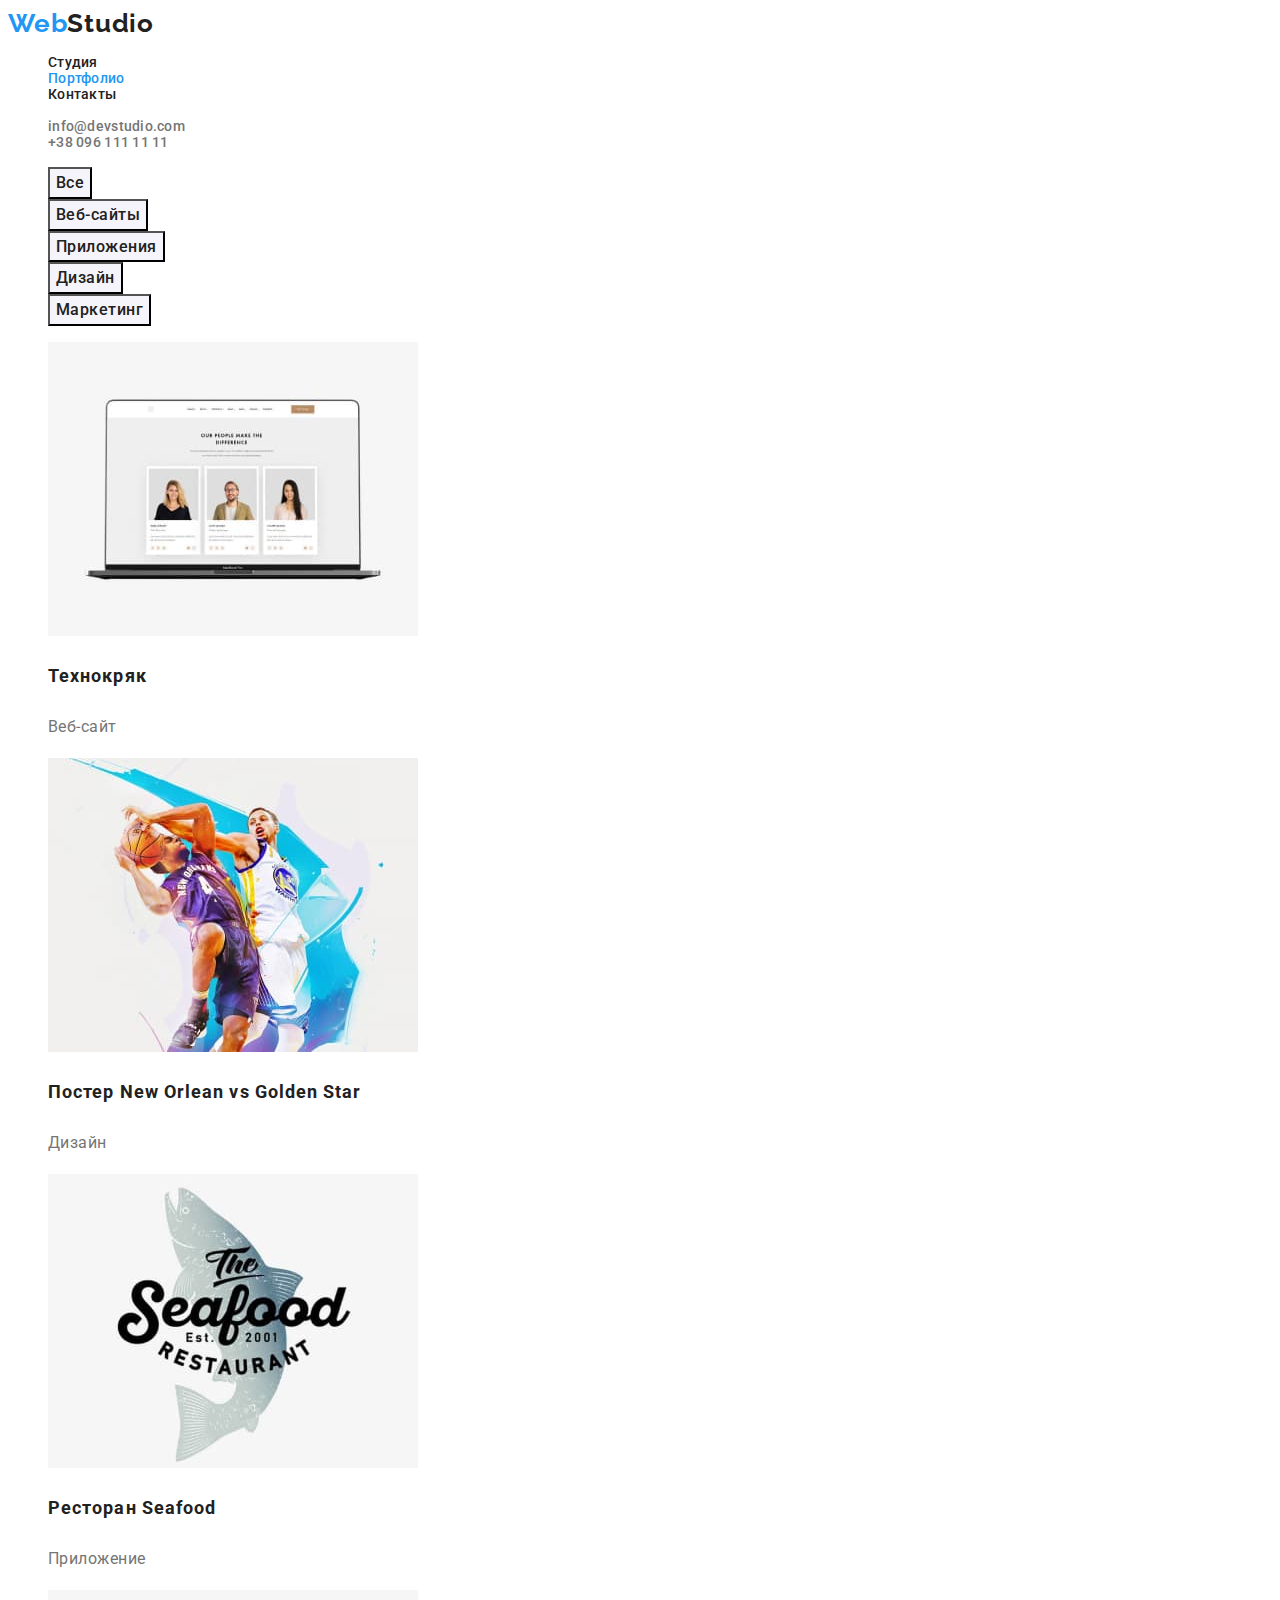
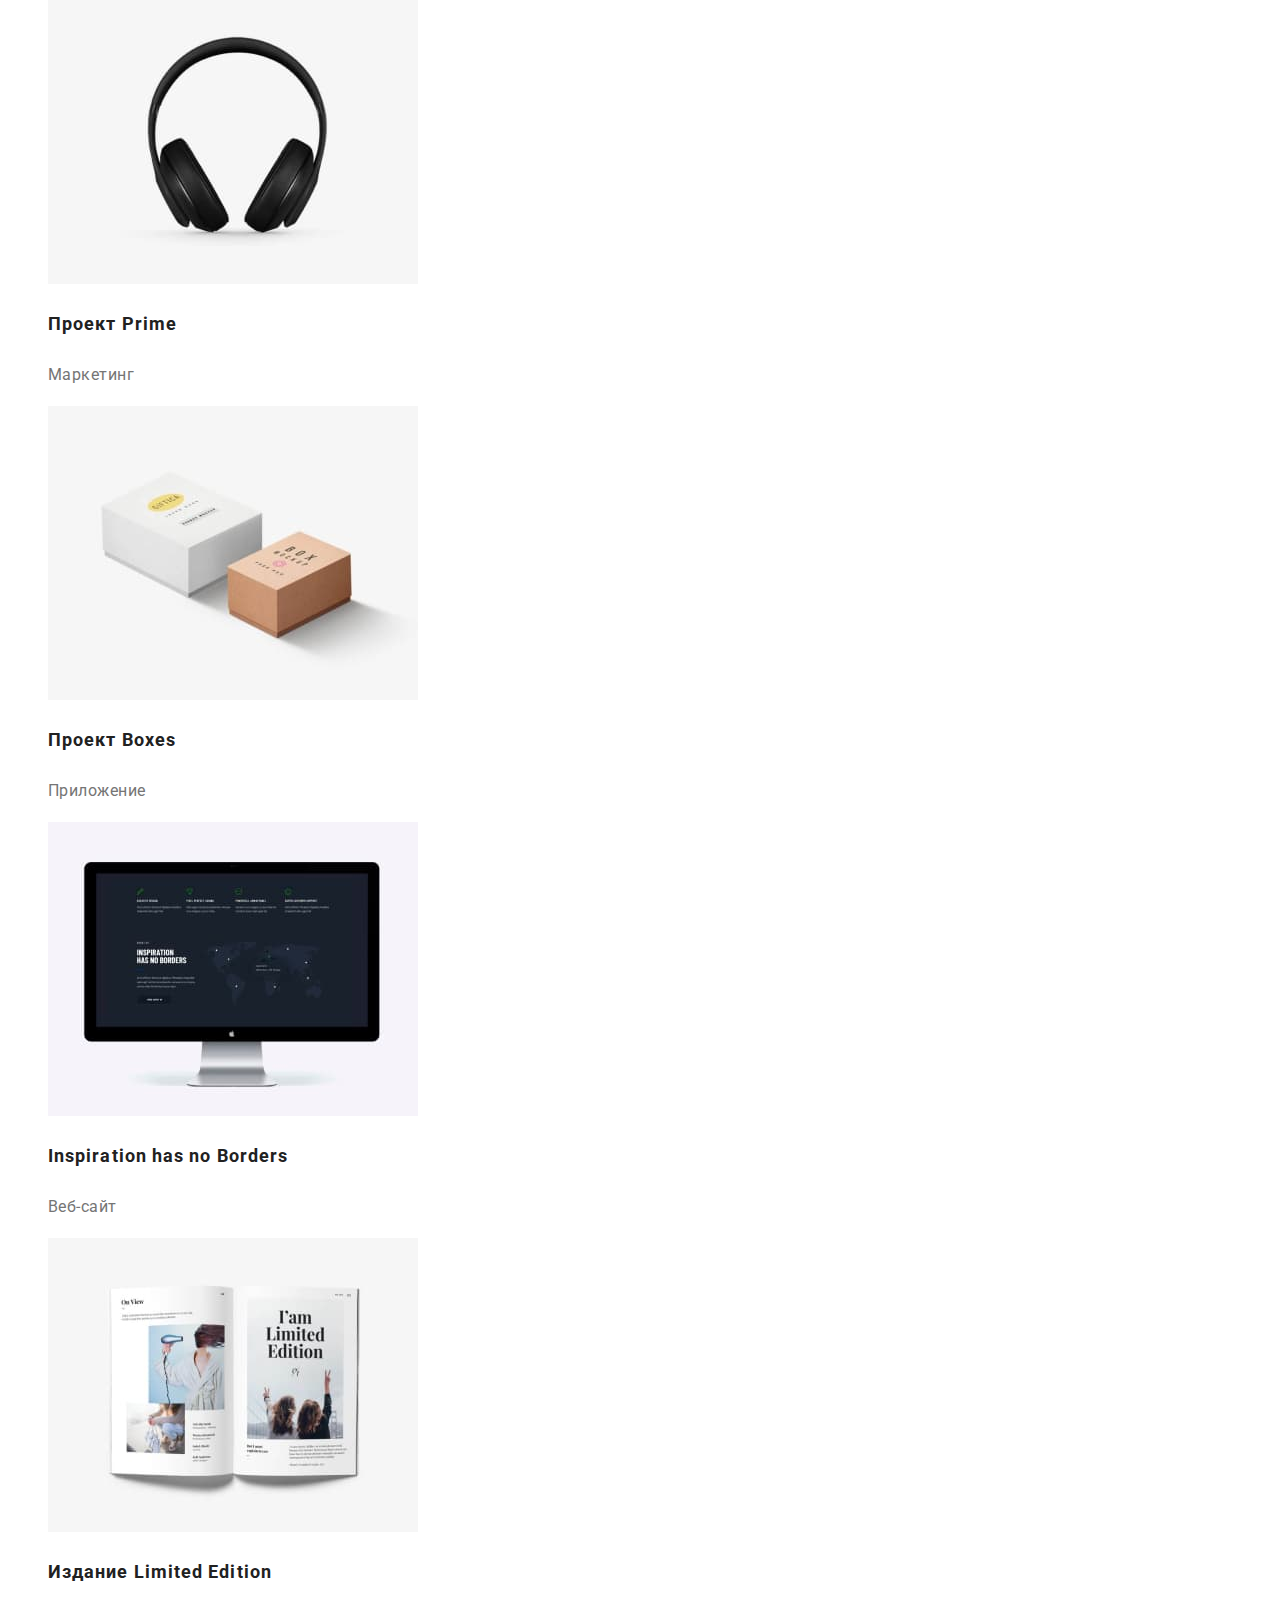
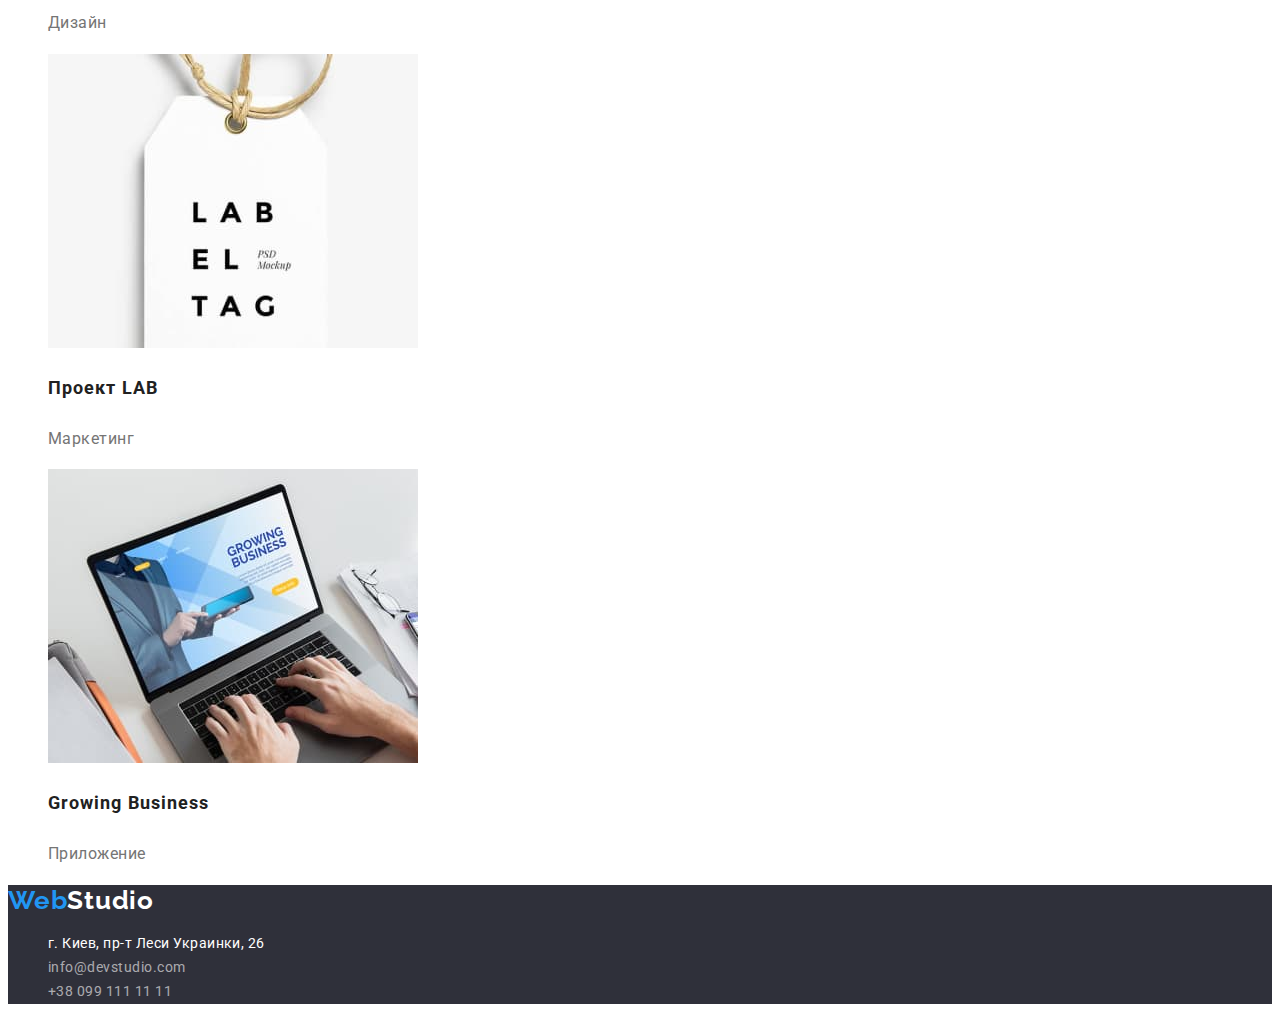
==== commit 513ea837: "Убран стиль с body" ====
--- a/portfolio.html
+++ b/portfolio.html
@@ -14,7 +14,7 @@
     <link rel="stylesheet" href="./css/styles.css" />
 </head>
 
-<body class="page">
+<body>
     <!-- Шапка сайта -->
     <header class="top-line">
         <nav>
--- a/css/styles.css
+++ b/css/styles.css
@@ -8,7 +8,7 @@
   --light-second-bg: #f5f4fa; /*наша команда*/
   --white-opacity: rgba(255, 255, 255, 0.6);
 }
-.page {
+body {
   color: var(--black-text);
   font-family: Roboto, sans-serif;
   letter-spacing: 0.03em;
@@ -18,6 +18,7 @@
 }
 a {
   text-decoration: none;
+  display: block;
 }
 h1,
 h2,
@@ -171,6 +172,7 @@
   letter-spacing: 0.06em;
 }
 .pf-text {
+  color: var(--black-text);
   font-size: 16px;
   line-height: 1.87;
 }
